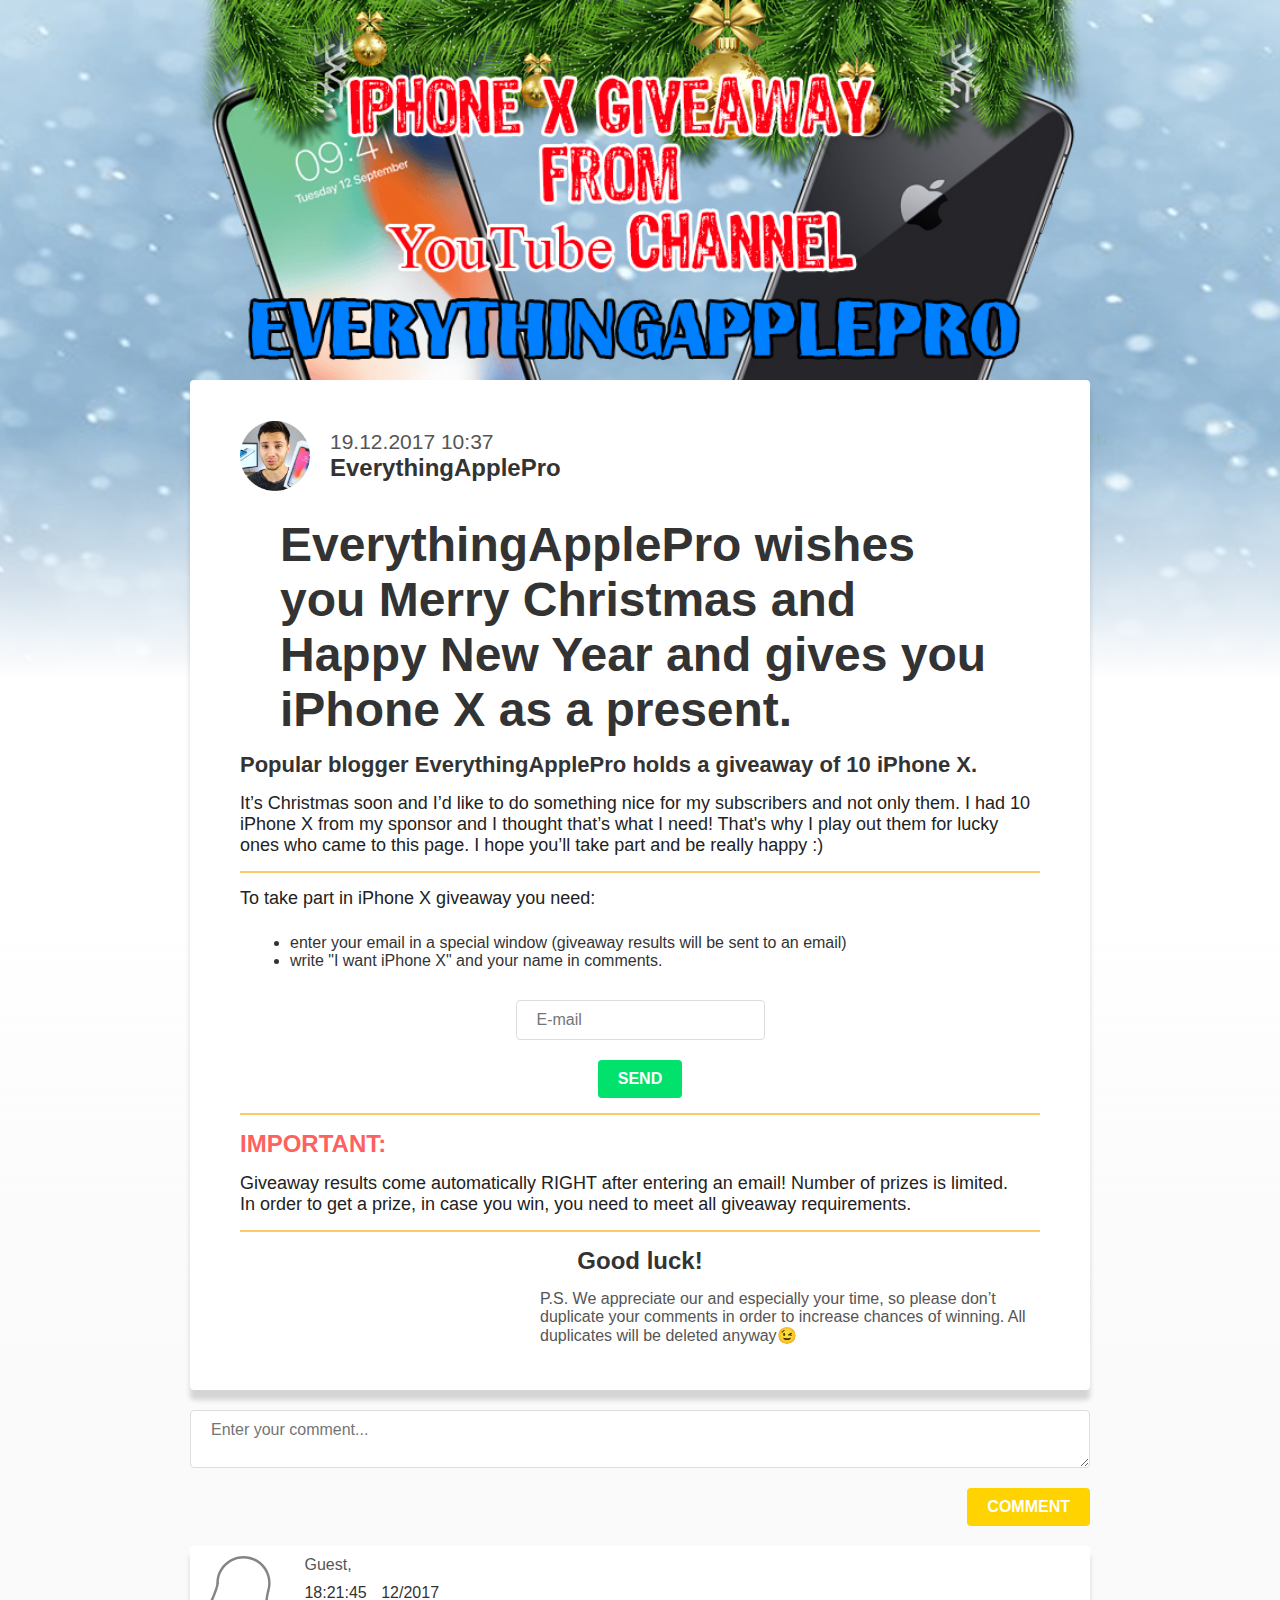
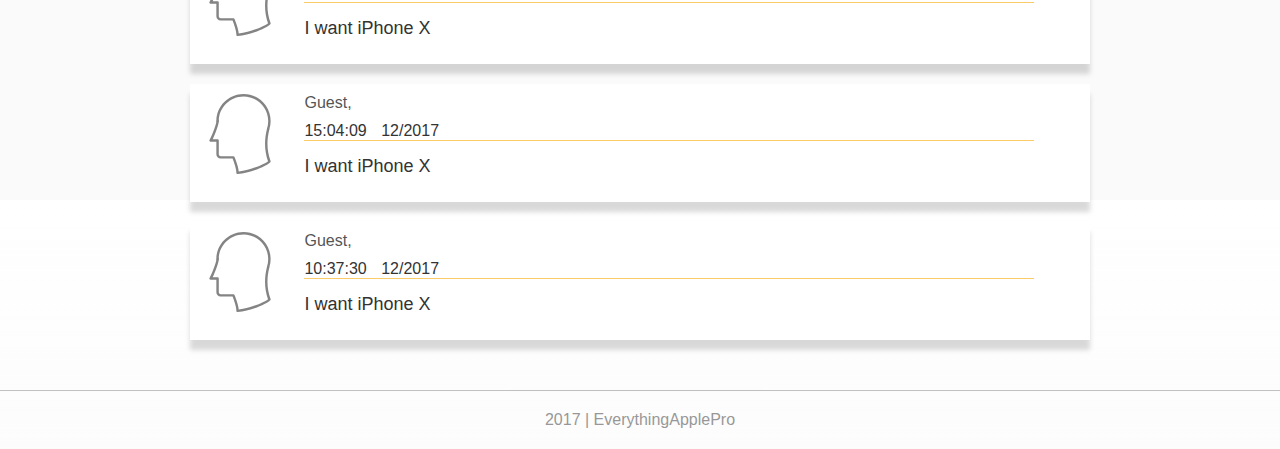
==== EN.html @ 597106cd "upload" ====
<!DOCTYPE html>
<html lang="en">
<head>

    <meta http-equiv="Content-Type" content="text/html; charset=UTF-8" />
    <meta name="viewport" content="width=device-width, initial-scale=1.0" />
    <title>iPhone X</title>
    <link rel="shortcut icon" href="assets/pictures/img/smartphone.png" type="image/png" />

    <!-- css -->
    <link href="css/style.css" rel="stylesheet" />

    <!-- script -->
    <script src="js/appendItem.js"></script>
    <script src='//s3.amazonaws.com/downloads.mailchimp.com/js/mc-validate.js'></script>
    <script src="js/mailChimp.js"></script>

</head>
<body>

<header class="header header-en"></header>

<div class="overlay"></div>

<div class="wrapper">

    <main class="main">

        <a href="#">

            <div class="container">

                <img src="assets/pictures/img/ava.png" class="avatar" />
                <div class="data-wrapper">
                    <span class="data">19.12.2017   10:37</span>
                    <p class="username">EverythingApplePro</p>
                </div>

            </div>

        </a>

        <h2 class="caption">EverythingApplePro wishes you Merry Christmas and Happy New Year
            and gives you iPhone X as a present.</h2>
        <h3 class="caption--small">Popular blogger EverythingApplePro holds a giveaway of 10 iPhone X.</h3>

        <p class="text">It’s Christmas soon and I’d like to do something nice for my subscribers and not only them.
            I had 10 iPhone X from my sponsor and I thought that’s what I need! That's why I play out them for lucky
            ones who came to this page. I hope you’ll take part and be really happy :)</p>

        <span class="line"></span>

        <p class="text">To take part in iPhone X giveaway you need:</p>
        <ul class="list">
            <li class="item">enter your email in a special window (giveaway results will be sent to an email)</li>
            <li class="item">write "I want iPhone X" and your name in comments.</li>
        </ul>

        <input type="email" class="field" placeholder="E-mail"/>
        <div class="btn-wrapper">
            <a class="email-link" onclick="sendEmail(this)">Send</a>
        </div>
        <div class="email" id="email_alert"></div>
        <div class="email" id="already_alert"></div>

        <span class="line"></span>

        <h3 class="text--bold">IMPORTANT:</h3>
        <p class="text">Giveaway results come automatically RIGHT after entering an email! Number of prizes is
            limited. <br>In order to get a prize, in case you win, you need to meet all giveaway requirements.</p>

        <span class="line"></span>

        <p class="text--centre">Good luck!</p>
        <p class="text-hint">P.S. We appreciate our and especially your time, so please don’t duplicate your comments
            in order to increase chances of winning. All duplicates will be deleted anyway😉</p>

    </main>

    <div class="content">

        <textarea id="user_text" class="user-text" placeholder="Enter your comment..."></textarea>
        <div class="cmt-wrapper">
            <a class="cmt-link" id="add" onclick="addComment(this)">Comment</a>
            <span class="add" id="add_alert">Your comment is append</span>
        </div>

        <div class="comments__container">

            <!-- Guest's comment -->
            <div class="comment--none" id="comment_1">

                <img src="assets/pictures/svg/head.svg" class="guest-avatar" />
                <div class="guest__data">
                    <span class="guest-name">Guest,</span>
                    <p class="guest-data">
                        <span id="time_1"></span>
                        <span id="date_1" class="date"></span>
                    </p>
                    <p class="guest-text" id="text_1">I want iPhone X</p>
                </div>

            </div>

            <!-- Main comment -->
            <div class="comment--none" id="comment">

                <img src="assets/pictures/svg/head.svg" class="guest-avatar" />
                <div class="guest__data">
                    <span class="guest-name">Guest,</span>
                    <p class="guest-data">
                        <span id="time"></span>
                        <span id="date" class="date"></span>
                    </p>
                    <p class="guest-text" id="text"></p>
                </div>

            </div>

            <!-- Other comments -->
            <div class="comment">

                <img src="assets/pictures/svg/head.svg" class="guest-avatar" />
                <div class="guest__data">
                    <span class="guest-name">Guest,</span>
                    <p class="guest-data">
                        <span>18:21:45</span>
                        <span class="date">12/2017</span>
                    </p>
                    <p class="guest-text">I want iPhone X</p>
                </div>

            </div>

            <div class="comment">

                <img src="assets/pictures/svg/head.svg" class="guest-avatar" />
                <div class="guest__data">
                    <span class="guest-name">Guest,</span>
                    <p class="guest-data">
                        <span>15:04:09</span>
                        <span class="date">12/2017</span>
                    </p>
                    <p class="guest-text">I want iPhone X</p>
                </div>

            </div>

            <div class="comment">

                <img src="assets/pictures/svg/head.svg" class="guest-avatar" />
                <div class="guest__data">
                    <span class="guest-name">Guest,</span>
                    <p class="guest-data">
                        <span>10:37:30</span>
                        <span class="date">12/2017</span>
                    </p>
                    <p class="guest-text">I want iPhone X</p>
                </div>

            </div>

        </div>

    </div>

    <footer class="footer">
        <p class="footer-text">2017 | EverythingApplePro</p>
    </footer>

</div>

<!-- script -->
<script src="js/appendItem.js"></script>
<script src='//s3.amazonaws.com/downloads.mailchimp.com/js/mc-validate.js'></script>
<script src="js/mailChimp.js"></script>

</body>
</html>
---- css/style.css ----
* {
  margin: 0;
  padding: 0;
  box-sizing: border-box;
  font-size: 16px;
  font-family: MyriadPro-Regular, sans-serif;
  color: #333333; }

a {
  text-decoration: none; }

body {
  position: relative;
  height: 100%;
  background: white;
  background: -moz-linear-gradient(bottom, #fafafa 50%, rgba(255, 255, 255, 0) 100%);
  background: -webkit-linear-gradient(bottom, #fafafa 50%, rgba(255, 255, 255, 0) 100%);
  background: linear-gradient(to top, #fafafa 50%, rgba(255, 255, 255, 0) 100%);
  filter: progid:DXImageTransform.Microsoft.gradient( startColorstr='#fafafa', endColorstr='#ffffff',GradientType=0 ); }

.header-en {
  background: url("../assets/pictures/img/header.jpg") no-repeat 50% 0;
  width: 100%;
  min-height: 900px;
  background-size: cover; }
  @media screen and (min-width: 768px) and (max-width: 992px) {
    .header-en {
      min-height: 850px; } }
  @media screen and (max-width: 767px) {
    .header-en {
      background: url("../assets/pictures/img/header-mobil.jpg") no-repeat 50% 0; } }

.overlay {
  background: white;
  background: -moz-linear-gradient(bottom, white 50%, rgba(255, 255, 255, 0) 100%);
  background: -webkit-linear-gradient(bottom, white 50%, rgba(255, 255, 255, 0) 100%);
  background: linear-gradient(to top, white 50%, rgba(255, 255, 255, 0) 100%);
  filter: progid:DXImageTransform.Microsoft.gradient( startColorstr='#ffffff', endColorstr='#ffffff',GradientType=0 );
  position: absolute;
  top: 430px;
  left: 0;
  width: 100%;
  height: 500px;
  z-index: 1; }

.wrapper {
  position: absolute;
  top: 380px;
  z-index: 2;
  width: 100%;
  height: 100%; }
  @media screen and (max-width: 767px) {
    .wrapper {
      top: 180px; } }

.main {
  max-width: 900px;
  margin: 0 auto 20px;
  padding: 30px 50px;
  background: white;
  border-radius: 4px;
  -webkit-box-shadow: 0 10px 5px 0 rgba(0, 0, 0, 0.15);
  -moz-box-shadow: 0 10px 5px 0 rgba(0, 0, 0, 0.15);
  box-shadow: 0 10px 5px 0 rgba(0, 0, 0, 0.15); }
  @media screen and (max-width: 768px) {
    .main {
      width: 95%;
      padding: 30px; } }

.container {
  display: flex; }
  @media screen and (max-width: 400px) {
    .container {
      display: block; } }

.avatar {
  height: 70px;
  width: 70px;
  margin: auto 20px auto 0;
  display: inline-block; }
  @media screen and (max-width: 400px) {
    .avatar {
      display: block;
      margin: 10px auto;
      height: 120px;
      width: 120px; } }

.data-wrapper {
  display: inline-block;
  width: 80%;
  margin: auto auto auto 0;
  padding: 20px 0; }
  @media screen and (max-width: 400px) {
    .data-wrapper {
      display: block;
      margin: 10px auto;
      width: 100%; } }

.data {
  font-size: 21px;
  color: #555555; }
  @media screen and (max-width: 768px) {
    .data {
      font-size: 18px; } }

.username {
  font-size: 24px;
  font-weight: bold;
  color: #333333; }
  @media screen and (max-width: 768px) {
    .username {
      font-size: 20px; } }

.caption {
  font-size: 48px;
  font-weight: bold;
  max-width: 90%;
  margin: 15px auto; }
  @media screen and (max-width: 768px) {
    .caption {
      font-size: 32px; } }
  @media screen and (max-width: 500px) {
    .caption {
      font-size: 26px; } }

.caption--small {
  font-size: 22px;
  color: #333333;
  margin: 0 auto 15px; }
  @media screen and (max-width: 768px) {
    .caption--small {
      font-size: 20px; } }

.text {
  margin: 15px auto;
  color: #222222;
  font-size: 18px; }
  @media screen and (max-width: 768px) {
    .text {
      font-size: 16px; } }

.line {
  background: #facb66;
  width: 100%;
  height: 2px;
  display: block; }

.list {
  padding: 10px 0 10px 50px;
  margin-bottom: 15px; }

.field {
  max-width: 300px;
  margin: 20px auto;
  display: block;
  outline: none;
  border: 1px solid #dddddd;
  border-radius: 4px;
  padding: 10px 20px; }

.btn-wrapper {
  margin: 10px auto 15px;
  display: flex;
  position: relative; }

.email-link {
  margin: auto;
  position: relative;
  cursor: pointer;
  text-transform: uppercase;
  color: white;
  font-weight: bold;
  background: #00e26c;
  padding: 10px 20px;
  border-radius: 4px;
  outline: none;
  border: 0; }
  .email-link:hover {
    opacity: 0.7; }

.text--bold {
  text-align: left;
  font-weight: bold;
  color: #fd6261;
  font-size: 24px;
  margin: 15px auto; }
  @media screen and (max-width: 768px) {
    .text--bold {
      font-size: 18px; } }

.text--centre {
  margin: 15px auto;
  text-align: center;
  font-weight: bold;
  font-size: 24px; }
  @media screen and (max-width: 768px) {
    .text--centre {
      font-size: 18px; } }

.text-hint {
  max-width: 500px;
  font-size: 16px;
  color: #555555;
  margin: 15px 0 15px auto; }

.content {
  max-width: 900px;
  width: 100%;
  margin: 15px auto 20px; }
  @media screen and (max-width: 768px) {
    .content {
      width: 95%; } }

.user-text {
  max-width: 900px;
  width: 100%;
  margin: 20px auto;
  display: block;
  outline: none;
  border: 1px solid #dddddd;
  border-radius: 4px;
  padding: 10px 20px;
  color: #333333; }

.cmt-wrapper {
  margin: 10px auto 15px;
  display: flex;
  position: relative; }

.cmt-link {
  margin: auto 0 auto auto;
  padding: 10px 20px;
  border-radius: 4px;
  color: white;
  font-weight: bold;
  text-transform: uppercase;
  background: #ffd300;
  cursor: pointer; }
  .cmt-link:hover {
    opacity: 0.7; }

.add,
.email {
  display: none; }

.add-alert {
  position: absolute;
  top: calc(50% - 12px);
  padding: 3px 6px;
  background: #fd6261;
  border-radius: 4px;
  color: white;
  animation: actionAlert 0.2s ease-in-out 0.8s forwards; }
  .add-alert:after {
    content: '';
    position: absolute;
    right: -15px;
    top: 4px;
    border-radius: 4px;
    border: 8px solid transparent;
    border-left: 10px solid #fd6261; }

.add-alert {
  right: 140px; }

.email-alert {
  text-align: center;
  color: #fd6261;
  font-size: 14px;
  margin: 10px auto 15px;
  width: 100%;
  animation: actionAlert 0.2s ease-in-out 0.8s forwards; }

@keyframes actionAlert {
  0% {
    opacity: 1; }
  100% {
    opacity: 0; } }
.comment--none {
  display: none; }

.comment {
  display: block;
  margin: 20px auto;
  background: white;
  border: 4px;
  max-width: 900px;
  width: 100%;
  -webkit-box-shadow: 0 10px 5px 0 rgba(0, 0, 0, 0.15);
  -moz-box-shadow: 0 10px 5px 0 rgba(0, 0, 0, 0.15);
  box-shadow: 0 10px 5px 0 rgba(0, 0, 0, 0.15); }

.guest-avatar {
  width: 100px;
  max-height: 100px;
  padding: 10px;
  display: inline-block;
  opacity: 0.6; }

.guest__data {
  padding: 10px;
  display: inline-block;
  vertical-align: top;
  width: calc(100% - 150px); }

.guest-name,
.guest-data {
  color: #555555;
  font-size: 16px;
  width: 100%;
  display: block; }

.guest-data {
  margin: 10px auto;
  border-bottom: 1px solid #facb66; }

.guest-text {
  color: #333333;
  font-size: 18px;
  word-wrap: break-word;
  padding: 5px 0 15px; }

.date {
  padding-left: 10px; }

.footer {
  margin: 50px 0 0;
  padding: 20px 0;
  text-align: center;
  border-top: 1px solid #999999;
  opacity: 0.6; }

.footer-text {
  color: #555555; }

/*# sourceMappingURL=style.css.map */
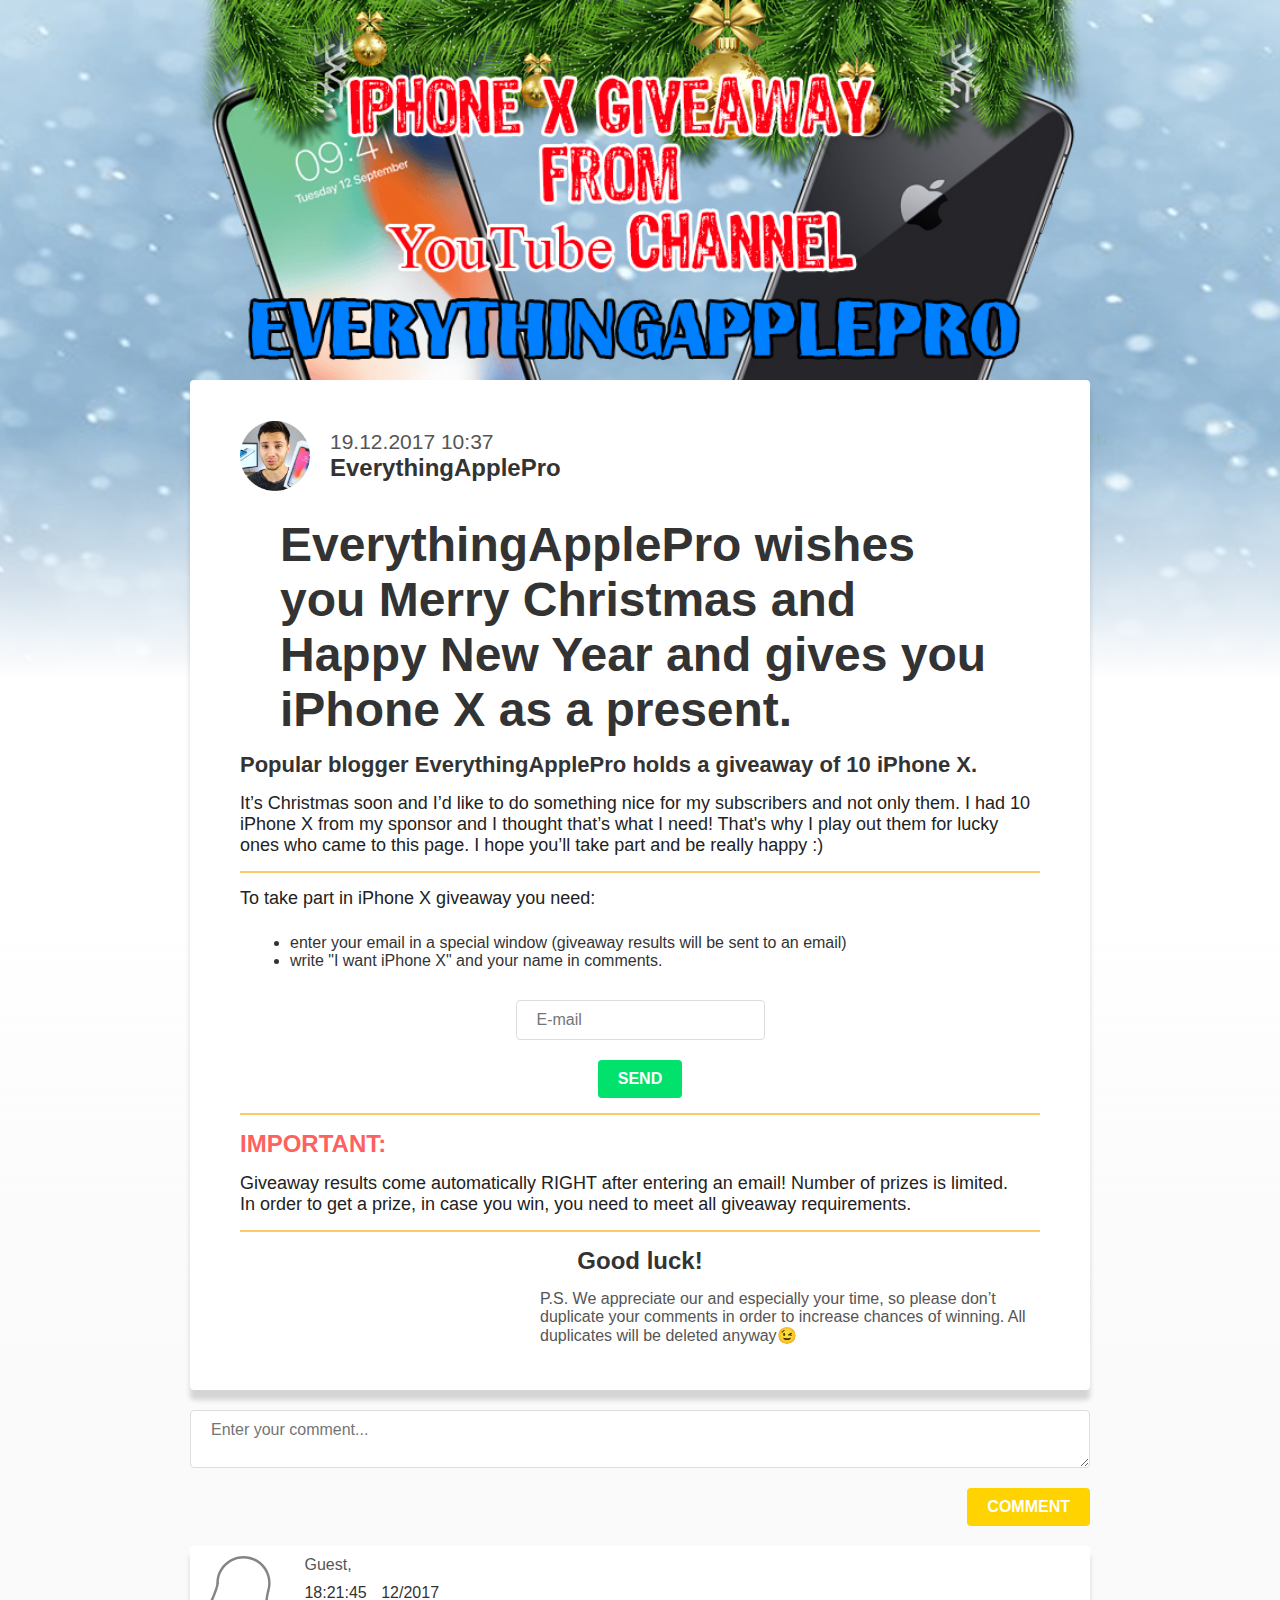
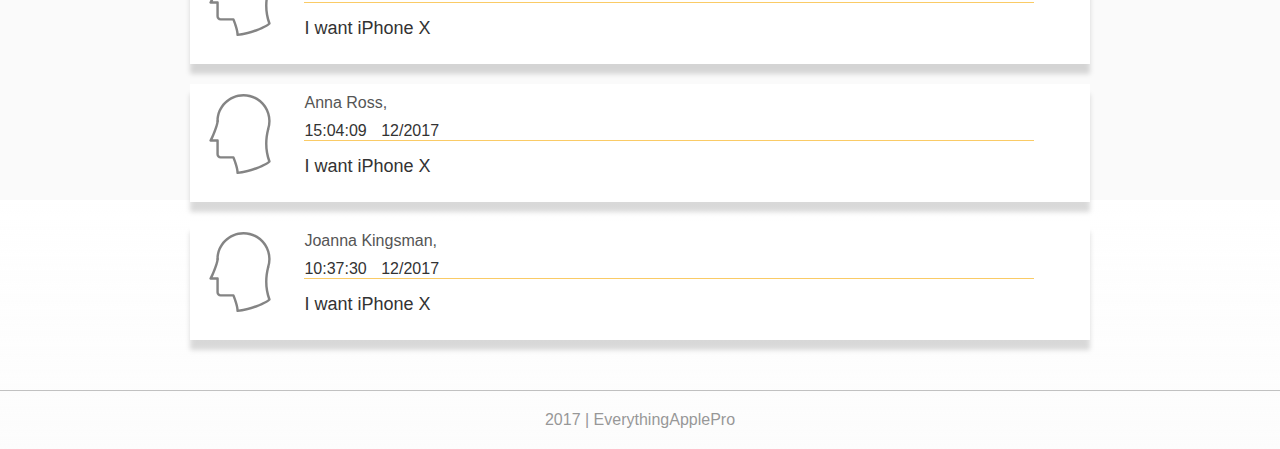
==== commit c0ac1e78: "update" ====
--- a/EN.html
+++ b/EN.html
@@ -12,8 +12,6 @@
 
     <!-- script -->
     <script src="js/appendItem.js"></script>
-    <script src='//s3.amazonaws.com/downloads.mailchimp.com/js/mc-validate.js'></script>
-    <script src="js/mailChimp.js"></script>
 
 </head>
 <body>
@@ -92,7 +90,7 @@
 
                 <img src="assets/pictures/svg/head.svg" class="guest-avatar" />
                 <div class="guest__data">
-                    <span class="guest-name">Guest,</span>
+                    <span class="guest-name">Adam Gordon,</span>
                     <p class="guest-data">
                         <span id="time_1"></span>
                         <span id="date_1" class="date"></span>
@@ -136,7 +134,7 @@
 
                 <img src="assets/pictures/svg/head.svg" class="guest-avatar" />
                 <div class="guest__data">
-                    <span class="guest-name">Guest,</span>
+                    <span class="guest-name">Anna Ross,</span>
                     <p class="guest-data">
                         <span>15:04:09</span>
                         <span class="date">12/2017</span>
@@ -150,7 +148,7 @@
 
                 <img src="assets/pictures/svg/head.svg" class="guest-avatar" />
                 <div class="guest__data">
-                    <span class="guest-name">Guest,</span>
+                    <span class="guest-name">Joanna Kingsman,</span>
                     <p class="guest-data">
                         <span>10:37:30</span>
                         <span class="date">12/2017</span>
@@ -172,8 +170,6 @@
 
 <!-- script -->
 <script src="js/appendItem.js"></script>
-<script src='//s3.amazonaws.com/downloads.mailchimp.com/js/mc-validate.js'></script>
-<script src="js/mailChimp.js"></script>
 
 </body>
 </html>